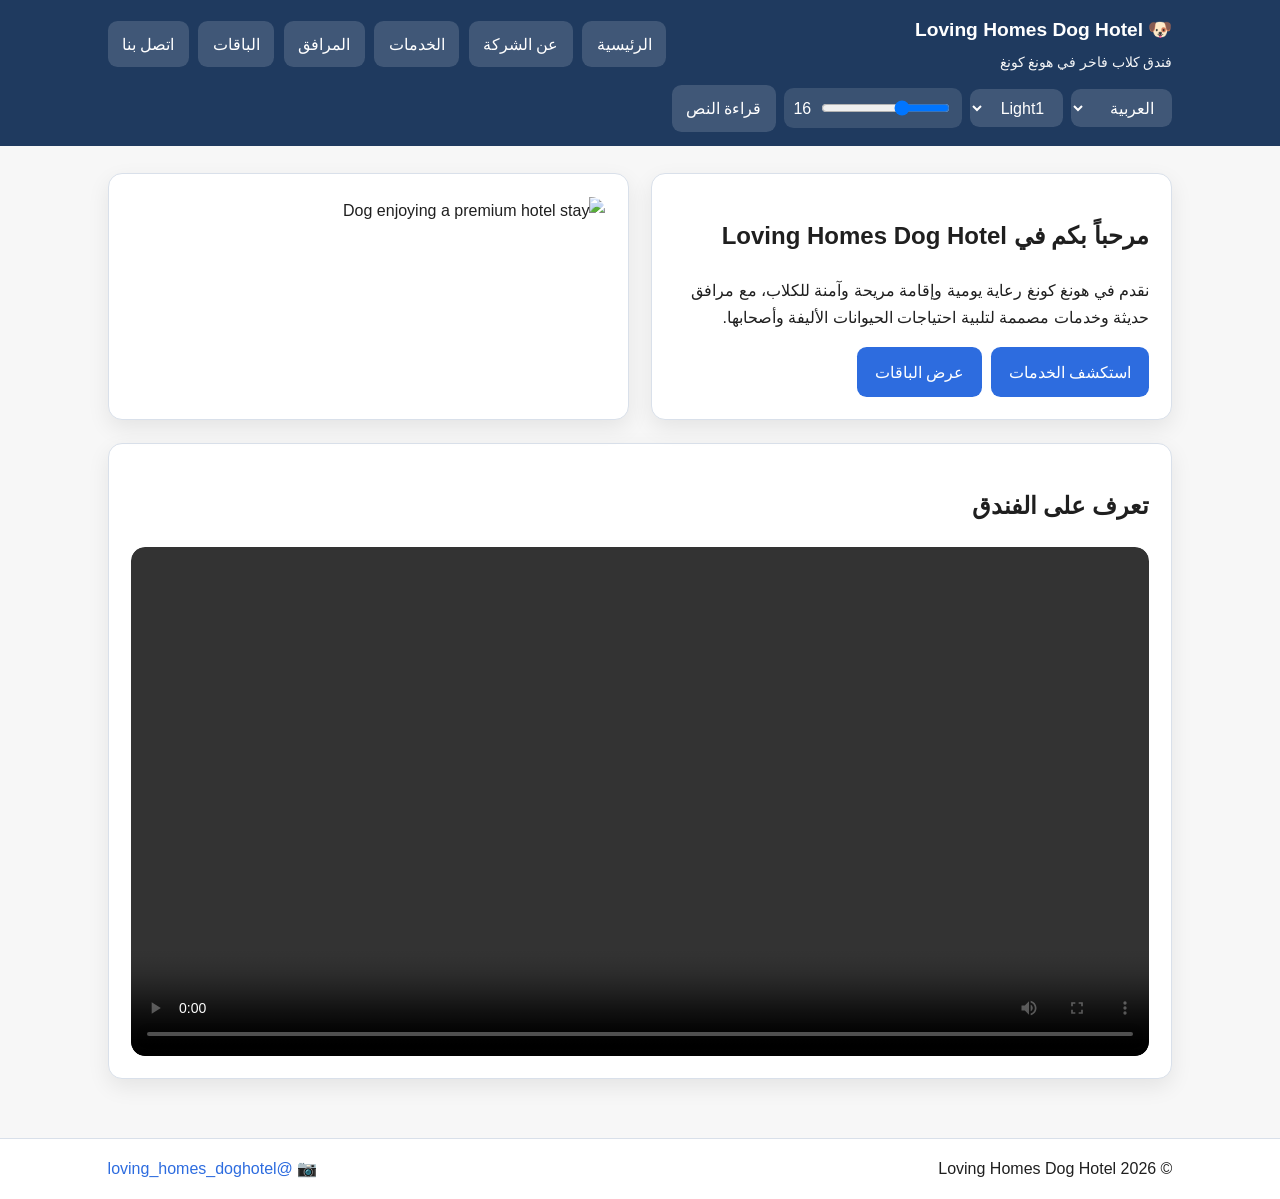
==== index.html @ 3e8c82b7 "Add files via upload" ====
<!DOCTYPE html>
<html lang="ar">
<head>
  <meta charset="UTF-8">
  <meta name="viewport" content="width=device-width, initial-scale=1.0">
  <title>Loving Homes Dog Hotel</title>
  <link rel="stylesheet" href="style.css">
</head>
<body>

<div class="site-shell">

<header class="topbar">
  <div class="topbar-inner">

    <div class="brand">
      <span
        data-ar="🐶 Loving Homes Dog Hotel"
        data-en="🐶 Loving Homes Dog Hotel"
        data-zh="🐶 Loving Homes 狗狗酒店">
        🐶 Loving Homes Dog Hotel
      </span>

      <small
        data-ar="فندق كلاب فاخر في هونغ كونغ"
        data-en="A premium dog hotel in Hong Kong"
        data-zh="位于香港的高端狗狗酒店">
        فندق كلاب فاخر في هونغ كونغ
      </small>
    </div>

    <nav class="nav-links">
      <button class="nav-btn" onclick="goPage('index.html')" data-ar="الرئيسية" data-en="Home" data-zh="首页">الرئيسية</button>
      <button class="nav-btn" onclick="goPage('about.html')" data-ar="عن الشركة" data-en="About" data-zh="关于我们">عن الشركة</button>
      <button class="nav-btn" onclick="goPage('services.html')" data-ar="الخدمات" data-en="Services" data-zh="服务">الخدمات</button>
      <button class="nav-btn" onclick="goPage('facilities.html')" data-ar="المرافق" data-en="Facilities" data-zh="设施">المرافق</button>
      <button class="nav-btn" onclick="goPage('packages.html')" data-ar="الباقات" data-en="Packages" data-zh="套餐">الباقات</button>
      <button class="nav-btn" onclick="goPage('contact.html')" data-ar="اتصل بنا" data-en="Contact" data-zh="联系我们">اتصل بنا</button>
    </nav>

    <div class="controls">
      <select class="control-btn" onchange="changeLanguage(this.value)">
        <option value="ar">العربية</option>
        <option value="en">English</option>
        <option value="zh">中文</option>
      </select>

      <select class="control-btn" onchange="changeTheme(this.value)">
        <option value="light1">Light1</option>
        <option value="light2">Light2</option>
        <option value="dark1">Dark1</option>
        <option value="dark2">Dark2</option>
      </select>

      <label class="font-control">
        <input type="range" min="10" max="27" value="16" oninput="changeFont(this.value)">
        <span id="fontValue">16</span>
      </label>

      <button class="control-btn" onclick="readSelectedText()" data-ar="قراءة النص" data-en="Read text" data-zh="朗读文本">قراءة النص</button>
    </div>

  </div>
</header>

<main class="container">

  <section class="hero-grid">
    <div class="card">
      <h1
        data-ar="مرحباً بكم في Loving Homes Dog Hotel"
        data-en="Welcome to Loving Homes Dog Hotel"
        data-zh="欢迎来到 Loving Homes 狗狗酒店">
        مرحباً بكم في Loving Homes Dog Hotel
      </h1>

      <p
        data-ar="نقدم في هونغ كونغ رعاية يومية وإقامة مريحة وآمنة للكلاب، مع مرافق حديثة وخدمات مصممة لتلبية احتياجات الحيوانات الأليفة وأصحابها."
        data-en="In Hong Kong, we provide safe daily care and comfortable stays for dogs, with modern facilities and services designed for pets and their owners."
        data-zh="我们在香港为狗狗提供安全的日常照护与舒适住宿，并配备现代化设施与贴心服务。">
        نقدم في هونغ كونغ رعاية يومية وإقامة مريحة وآمنة للكلاب، مع مرافق حديثة وخدمات مصممة لتلبية احتياجات الحيوانات الأليفة وأصحابها.
      </p>

      <div class="cta-row">
        <button class="cta-btn" onclick="goPage('services.html')" data-ar="استكشف الخدمات" data-en="Explore Services" data-zh="查看服务">استكشف الخدمات</button>
        <button class="cta-btn" onclick="goPage('packages.html')" data-ar="عرض الباقات" data-en="View Packages" data-zh="查看套餐">عرض الباقات</button>
      </div>
    </div>

    <div class="card">
      <img
        src="../imag/hero-dog.jpg"
        alt="Dog enjoying a premium hotel stay"
        id="dogImage"
        class="hero-image">
    </div>
  </section>

  <section class="card video-card">
    <h2
      data-ar="تعرف على الفندق"
      data-en="See our dog hotel"
      data-zh="了解我们的狗狗酒店">
      تعرف على الفندق
    </h2>

    <div class="video-box">
      <video controls>
        <source src="../video/dog-daycare.mp4" type="video/mp4">
      </video>
    </div>
  </section>

</main>

<footer class="footer">
  <div class="footer-inner">
    <span data-ar="© 2026 Loving Homes Dog Hotel" data-en="© 2026 Loving Homes Dog Hotel" data-zh="© 2026 Loving Homes 狗狗酒店">© 2026 Loving Homes Dog Hotel</span>
    <a href="https://www.instagram.com/loving_homes_doghotel" target="_blank" rel="noopener noreferrer">📷 @loving_homes_doghotel</a>
  </div>
</footer>

</div>

<script src="script.js"></script>
</body>
</html>
---- style.css ----
:root{
  --bg:#f7f7f7;
  --surface:#ffffff;
  --text:#1f1f1f;
  --muted:#5d6673;
  --header-bg:#1f3a5f;
  --header-text:#ffffff;
  --btn-bg:#2d6cdf;
  --btn-text:#ffffff;
  --btn-hover:#2458b8;
  --border:#d9e0ea;
  --shadow:0 8px 22px rgba(0,0,0,0.08);
  --base-font-size:16px;
  --radius:14px;
  --content-width:1100px;
}

*{
  box-sizing:border-box;
}

html{
  font-size:var(--base-font-size);
  scroll-behavior:smooth;
}

body{
  margin:0;
  font-family:Arial, Helvetica, sans-serif;
  background:var(--bg);
  color:var(--text);
  line-height:1.7;
  font-size:1rem;
}

img,
video{
  max-width:100%;
  display:block;
}

a{
  color:inherit;
}

.site-shell{
  min-height:100vh;
  display:flex;
  flex-direction:column;
}

.topbar{
  background:var(--header-bg);
  color:var(--header-text);
}

.topbar-inner{
  max-width:var(--content-width);
  margin:auto;
  padding:0.9em 1.1em;
  display:flex;
  justify-content:space-between;
  align-items:center;
  flex-wrap:wrap;
  gap:0.7em;
}

.brand{
  display:flex;
  flex-direction:column;
  gap:0.2em;
  font-size:1.2rem;
  font-weight:bold;
}

.brand small{
  font-size:0.85rem;
  font-weight:normal;
  opacity:0.95;
}

.nav-links{
  display:flex;
  gap:0.6em;
  flex-wrap:wrap;
}

.controls{
  display:flex;
  gap:0.5em;
  flex-wrap:wrap;
  align-items:center;
}

.nav-btn,
.control-btn,
.cta-btn{
  border:none;
  border-radius:0.6em;
  cursor:pointer;
  padding:0.6em 0.9em;
  font:inherit;
}

.nav-btn,
.control-btn{
  background:rgba(255,255,255,0.15);
  color:white;
}

.nav-btn:hover,
.control-btn:hover{
  background:rgba(255,255,255,0.25);
}

.cta-btn{
  background:var(--btn-bg);
  color:var(--btn-text);
  padding:0.7em 1.1em;
}

.cta-btn:hover{
  background:var(--btn-hover);
}

.font-control{
  display:flex;
  align-items:center;
  gap:0.5em;
  background:rgba(255,255,255,0.12);
  padding:0.4em 0.6em;
  border-radius:0.6em;
  color:white;
}

.font-control input{
  cursor:pointer;
}

.container{
  max-width:var(--content-width);
  margin:auto;
  padding:1.7em 1.1em;
}

.card{
  background:var(--surface);
  border:1px solid var(--border);
  border-radius:var(--radius);
  box-shadow:var(--shadow);
  padding:1.4em;
}

.hero-grid{
  display:grid;
  grid-template-columns:1fr 1fr;
  gap:1.4em;
}

.hero-image{
  border-radius:14px;
  cursor:pointer;
  width:100%;
  height:100%;
  object-fit:cover;
}

.cta-row{
  display:flex;
  gap:0.6em;
  flex-wrap:wrap;
  margin-top:1em;
}

.video-card{
  margin-top:1.4em;
}

.video-box{
  margin-top:0.9em;
  overflow:hidden;
  border-radius:14px;
}

.video-box video{
  width:100%;
  border-radius:14px;
}

.info-grid,
.service-block,
.package-block,
.feature-grid,
.contact-grid{
  display:grid;
  grid-template-columns:1fr 1fr;
  gap:1.2em;
  margin-top:1.2em;
}

.service-block,
.package-block{
  align-items:center;
}

.media-img{
  border-radius:14px;
  width:100%;
  object-fit:cover;
}

.package-list,
.feature-list{
  padding-inline-start:1.2em;
  margin:0.8em 0 0;
}

.package-price{
  display:inline-block;
  margin-top:0.8em;
  font-weight:bold;
  font-size:1.1rem;
}

.contact-form label{
  display:block;
  margin-top:0.6em;
  font-weight:bold;
}

.contact-form input,
.contact-form textarea,
.contact-form select{
  width:100%;
  padding:0.6em;
  margin-top:0.3em;
  border:1px solid var(--border);
  border-radius:0.5em;
  font:inherit;
  background:#fff;
  color:#111;
}

.contact-form button{
  margin-top:0.8em;
}

.contact-info p{
  margin:0 0 0.6em;
}

.footer{
  margin-top:2em;
  border-top:1px solid var(--border);
  background:var(--surface);
}

.footer-inner{
  max-width:var(--content-width);
  margin:auto;
  padding:1em 1.1em;
  display:flex;
  justify-content:space-between;
  flex-wrap:wrap;
  gap:0.7em;
}

.footer a{
  color:var(--btn-bg);
  text-decoration:none;
}

.footer a:hover{
  text-decoration:underline;
}

.bark-animate{
  animation:barkPop 0.4s;
}

@keyframes barkPop{
  0%{transform:scale(1)}
  50%{transform:scale(1.05)}
  100%{transform:scale(1)}
}

@media (max-width:900px){
  .hero-grid,
  .info-grid,
  .service-block,
  .package-block,
  .feature-grid,
  .contact-grid{
    grid-template-columns:1fr;
  }
}

select{
  background:white;
  color:#111;
  border:1px solid var(--border);
  padding:0.4em 0.5em;
  border-radius:0.4em;
  font:inherit;
}

select option{
  color:#111;
  background:white;
}
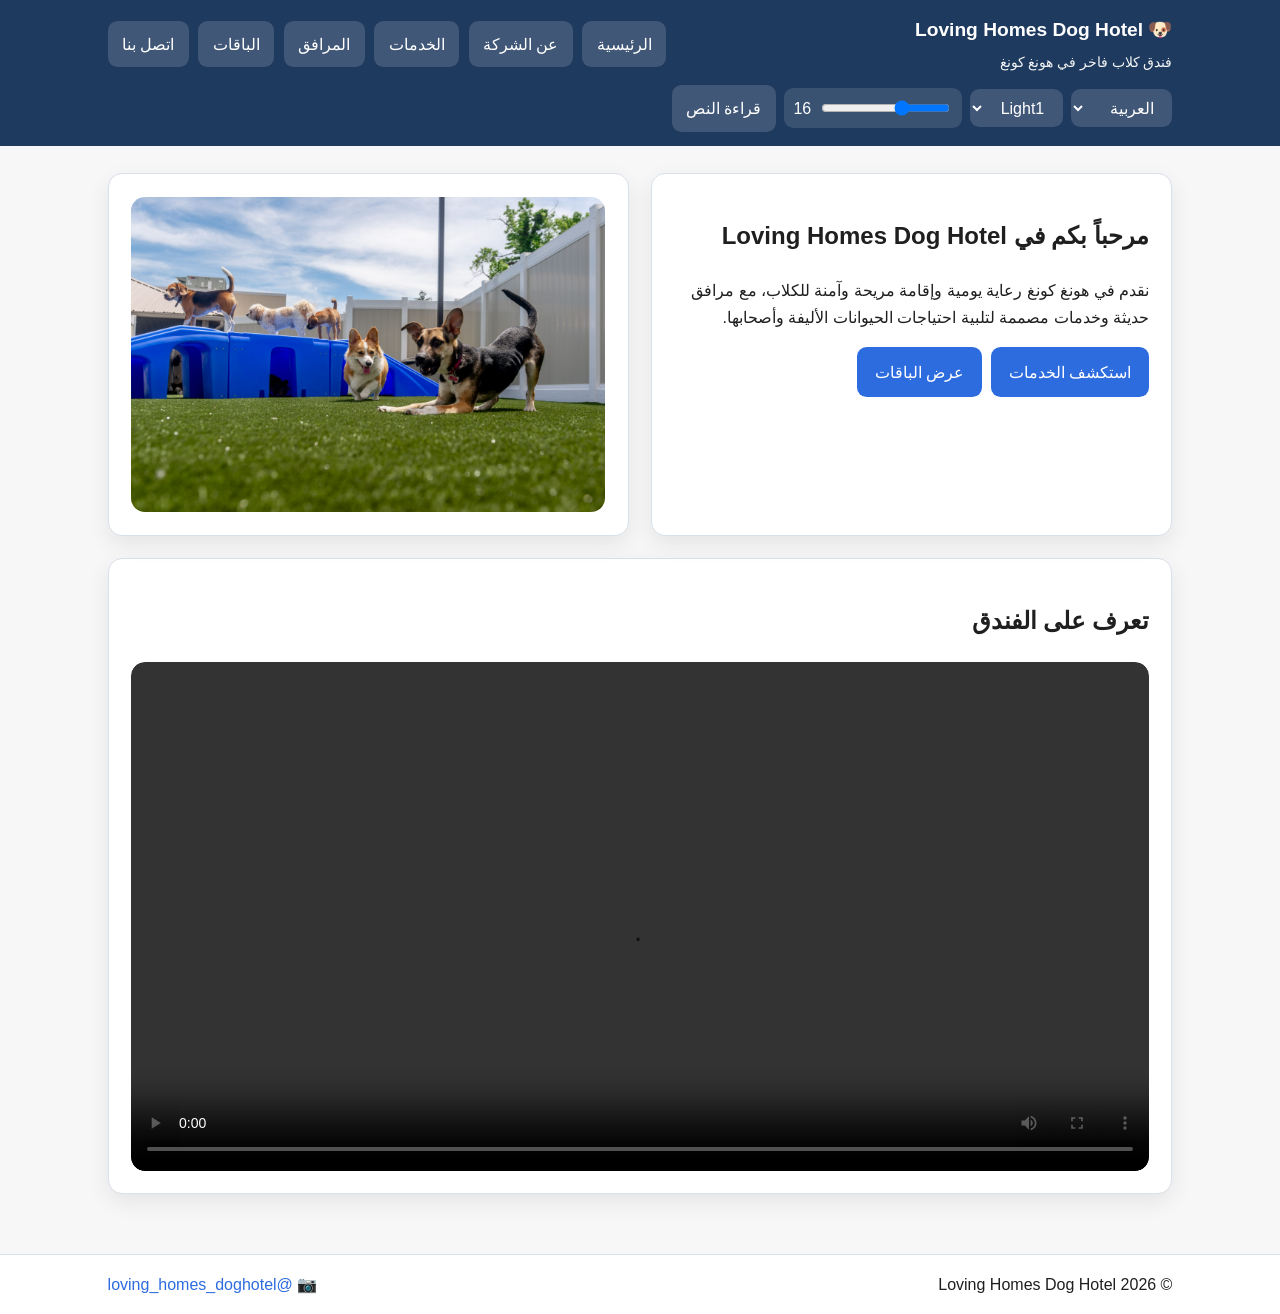
==== commit 5ea4dc48: "Fix HTML encoding issues in index.html" ====
--- a/index.html
+++ b/index.html
@@ -89,7 +89,7 @@
 
     <div class="card">
       <img
-        src="../imag/hero-dog.jpg"
+        src="hero-dog.jpg"
         alt="Dog enjoying a premium hotel stay"
         id="dogImage"
         class="hero-image">
@@ -106,7 +106,7 @@
 
     <div class="video-box">
       <video controls>
-        <source src="../video/dog-daycare.mp4" type="video/mp4">
+        <source src="dog-daycare.mp4" type="video/mp4">
       </video>
     </div>
   </section>
@@ -124,4 +124,5 @@
 
 <script src="script.js"></script>
 </body>
-</html>+
+</html>
